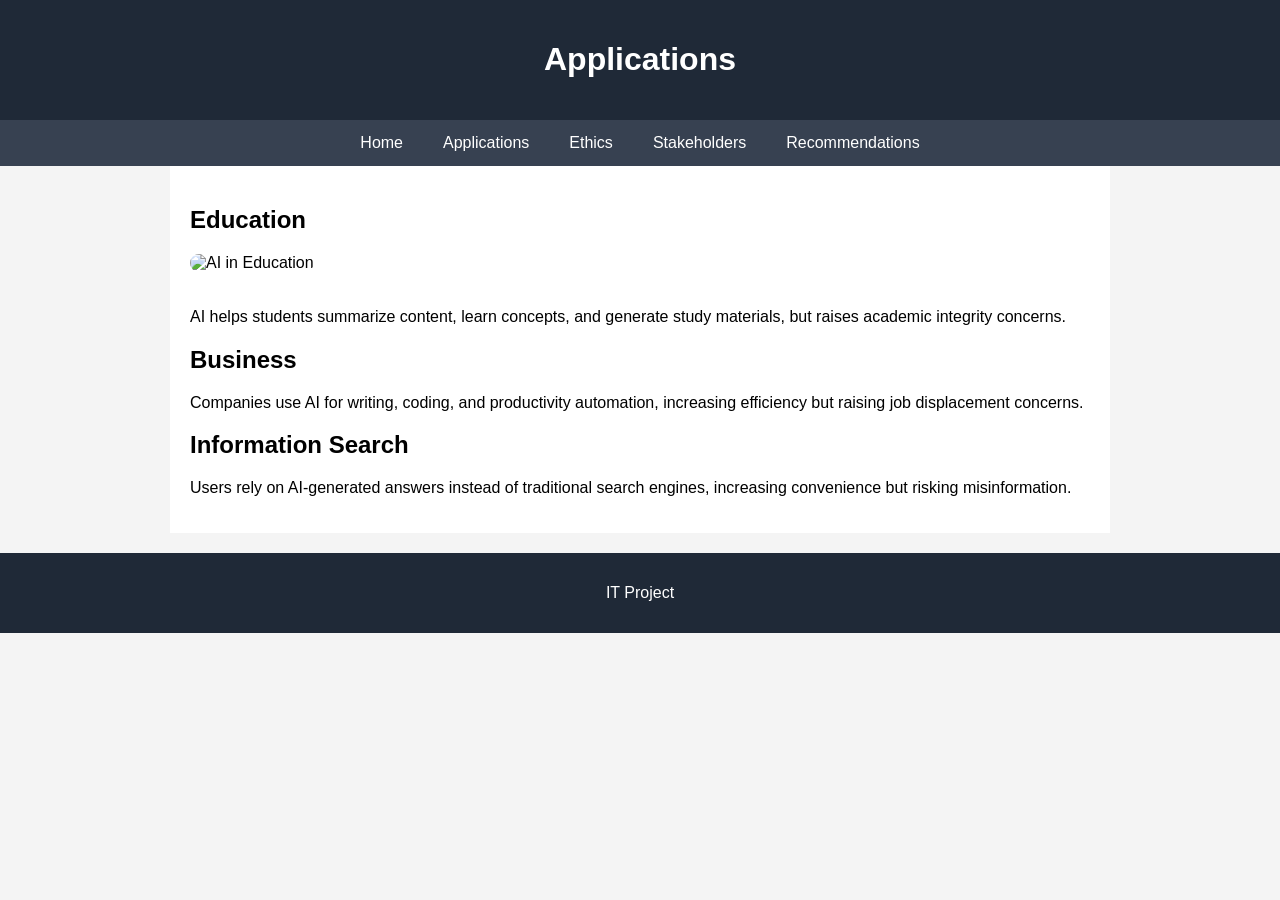
==== applications.html @ 0cc9bb1b "Update applications.html" ====
<!DOCTYPE html>
<html lang="en">
<head>
  <meta charset="UTF-8">
  <title>Applications</title>
  <link rel="stylesheet" href="style.css">
</head>
<body>

<header>
  <h1>Applications</h1>
</header>

<nav>
  <a href="index.html">Home</a>
  <a href="applications.html">Applications</a>
  <a href="ethics.html">Ethics</a>
  <a href="stakeholders.html">Stakeholders</a>
  <a href="recommendations.html">Recommendations</a>
</nav>

<div class="container">

<h2>Education</h2>
  <img src="Exploring-ChatGPT-with-Older-Students.jpg" alt="AI in Education"
style="width:100%; border-radius:10px; margin-bottom:20px;">
<p>AI helps students summarize content, learn concepts, and generate study materials, but raises academic integrity concerns.</p>

<h2>Business</h2>
<p>Companies use AI for writing, coding, and productivity automation, increasing efficiency but raising job displacement concerns.</p>

<h2>Information Search</h2>
<p>Users rely on AI-generated answers instead of traditional search engines, increasing convenience but risking misinformation.</p>

</div>

<footer><p>IT Project</p></footer>

</body>
</html>
---- style.css ----
body {
  font-family: Arial, sans-serif;
  margin: 0;
  background: #f4f4f4;
}

header {
  background: #1f2937;
  color: white;
  padding: 20px;
  text-align: center;
}

nav {
  background: #374151;
  display: flex;
  justify-content: center;
  flex-wrap: wrap;
}

nav a {
  color: white;
  padding: 14px 20px;
  text-decoration: none;
}

nav a:hover {
  background: #4b5563;
}

.container {
  max-width: 900px;
  margin: auto;
  background: white;
  padding: 20px;
}

footer {
  text-align: center;
  padding: 15px;
  background: #1f2937;
  color: white;
  margin-top: 20px;
}
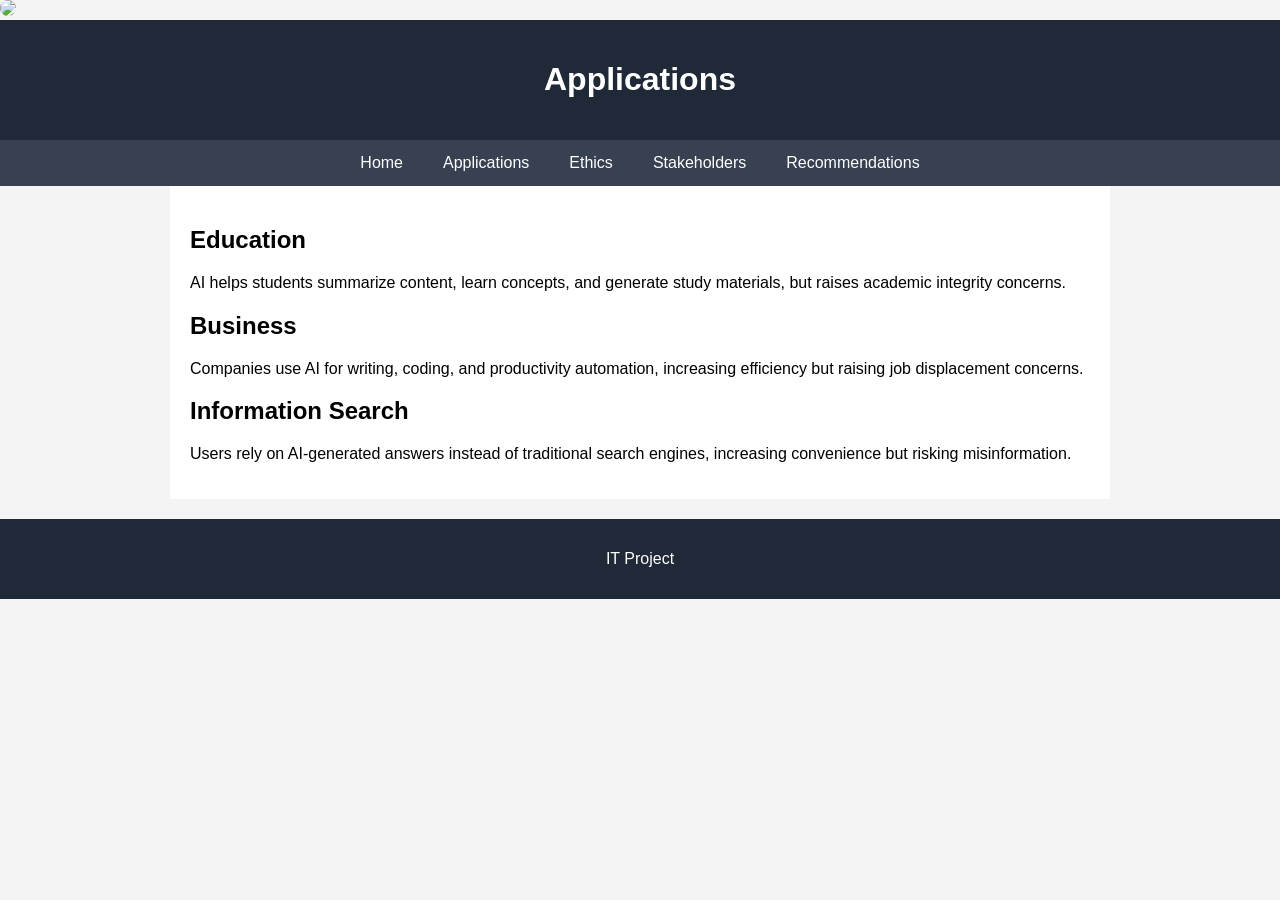
==== commit 19e14b4a: "Update applications.html" ====
--- a/applications.html
+++ b/applications.html
@@ -3,6 +3,8 @@
 <head>
   <meta charset="UTF-8">
   <title>Applications</title>
+  <img src="images/Exploring-ChatGPT-with-Older-Students.jpg"
+style="width:100%; border-radius:10px;">
   <link rel="stylesheet" href="style.css">
 </head>
 <body>
@@ -22,8 +24,6 @@
 <div class="container">
 
 <h2>Education</h2>
-  <img src="Exploring-ChatGPT-with-Older-Students.jpg" alt="AI in Education"
-style="width:100%; border-radius:10px; margin-bottom:20px;">
 <p>AI helps students summarize content, learn concepts, and generate study materials, but raises academic integrity concerns.</p>
 
 <h2>Business</h2>
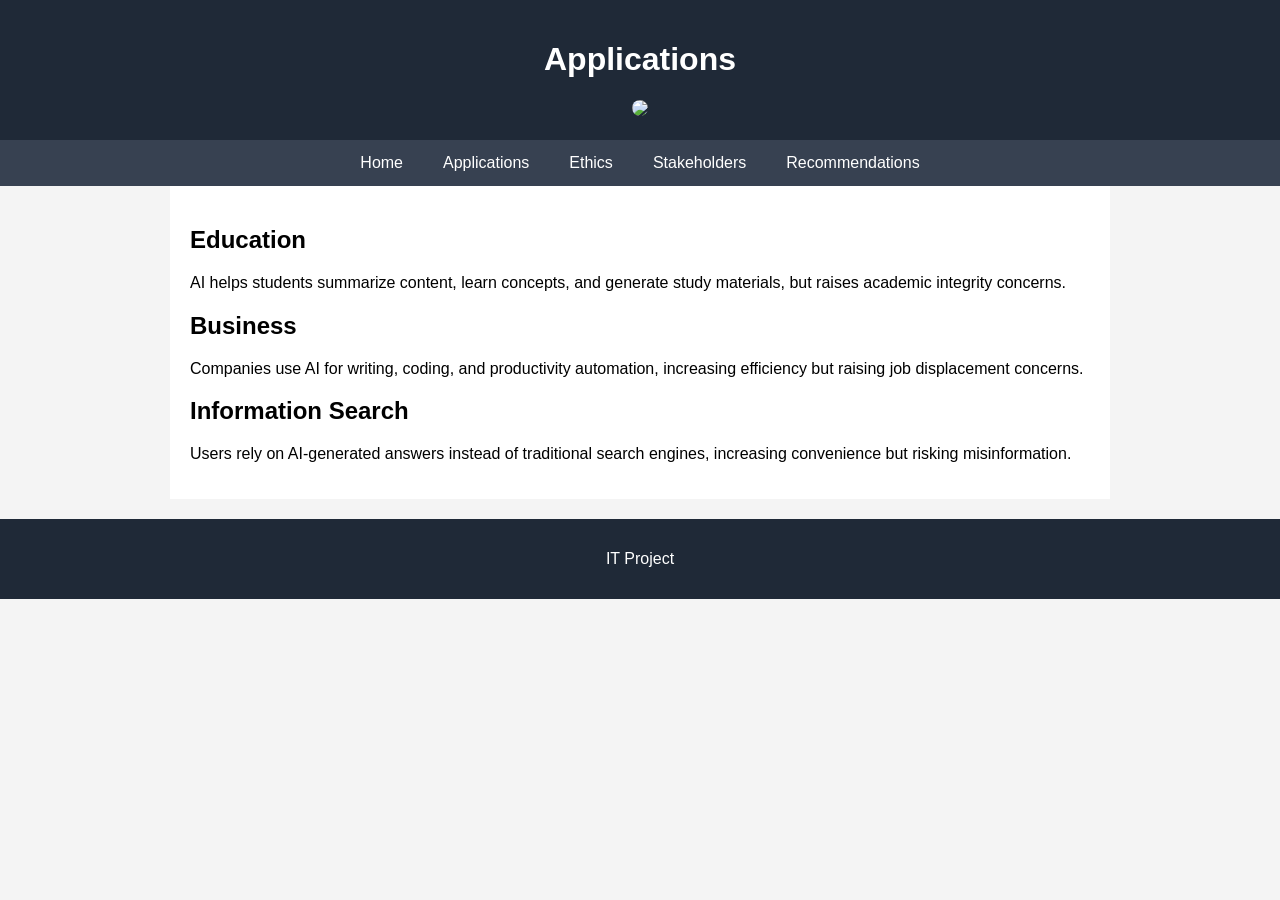
==== commit 07da6d72: "Update applications.html" ====
--- a/applications.html
+++ b/applications.html
@@ -3,14 +3,14 @@
 <head>
   <meta charset="UTF-8">
   <title>Applications</title>
-  <img src="images/Exploring-ChatGPT-with-Older-Students.jpg"
-style="width:100%; border-radius:10px;">
   <link rel="stylesheet" href="style.css">
 </head>
 <body>
 
 <header>
   <h1>Applications</h1>
+   <img src="images/Exploring-ChatGPT-with-Older-Students.jpg"
+style="width:100%; border-radius:10px;">
 </header>
 
 <nav>
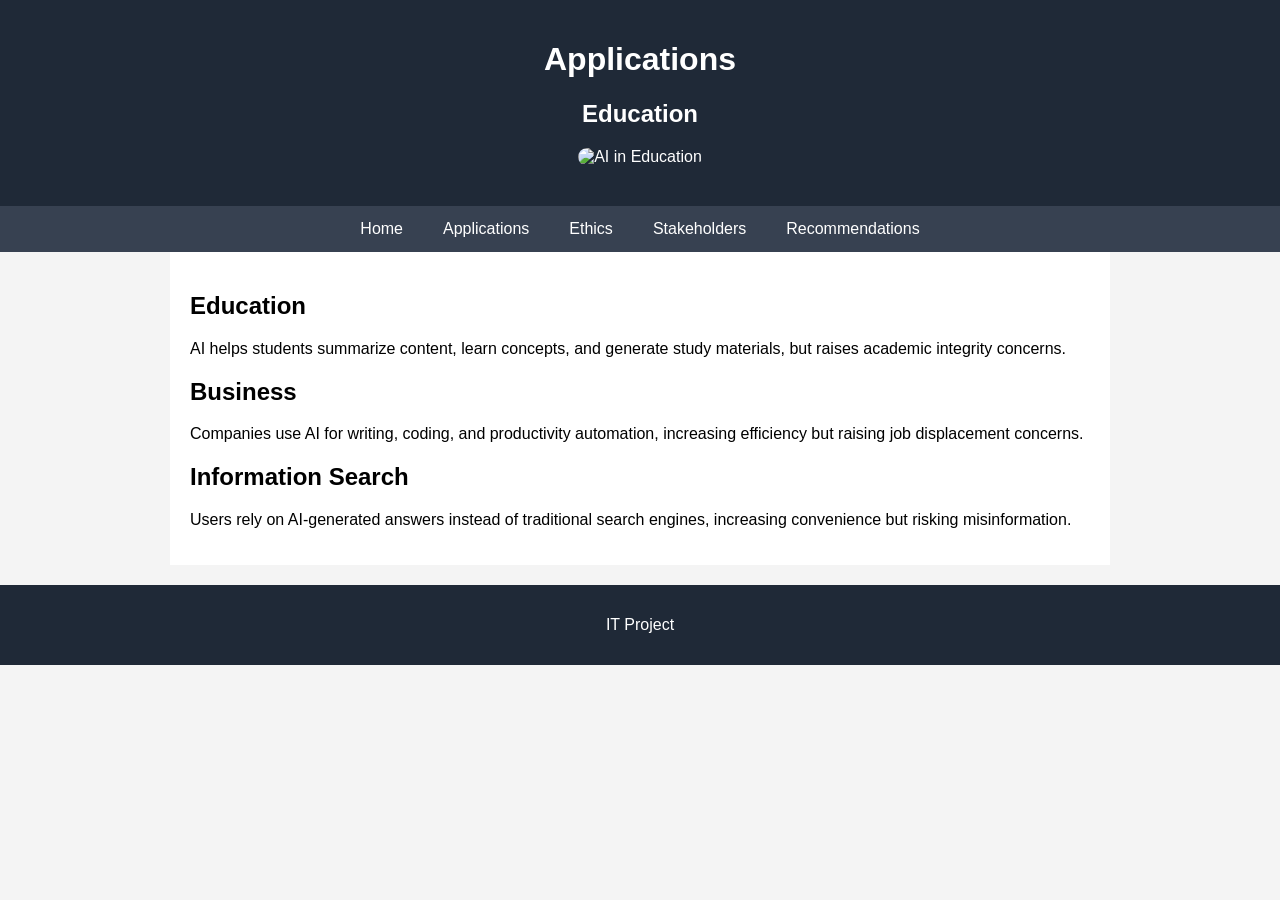
==== commit 2f25259d: "Update applications.html" ====
--- a/applications.html
+++ b/applications.html
@@ -9,8 +9,11 @@
 
 <header>
   <h1>Applications</h1>
-   <img src="images/Exploring-ChatGPT-with-Older-Students.jpg"
-style="width:100%; border-radius:10px;">
+   <h2>Education</h2>
+
+<img src="images/Exploring-ChatGPT-with-Older-Students.jpg"
+alt="AI in Education"
+style="width:100%; border-radius:10px; margin-bottom:20px;">
 </header>
 
 <nav>
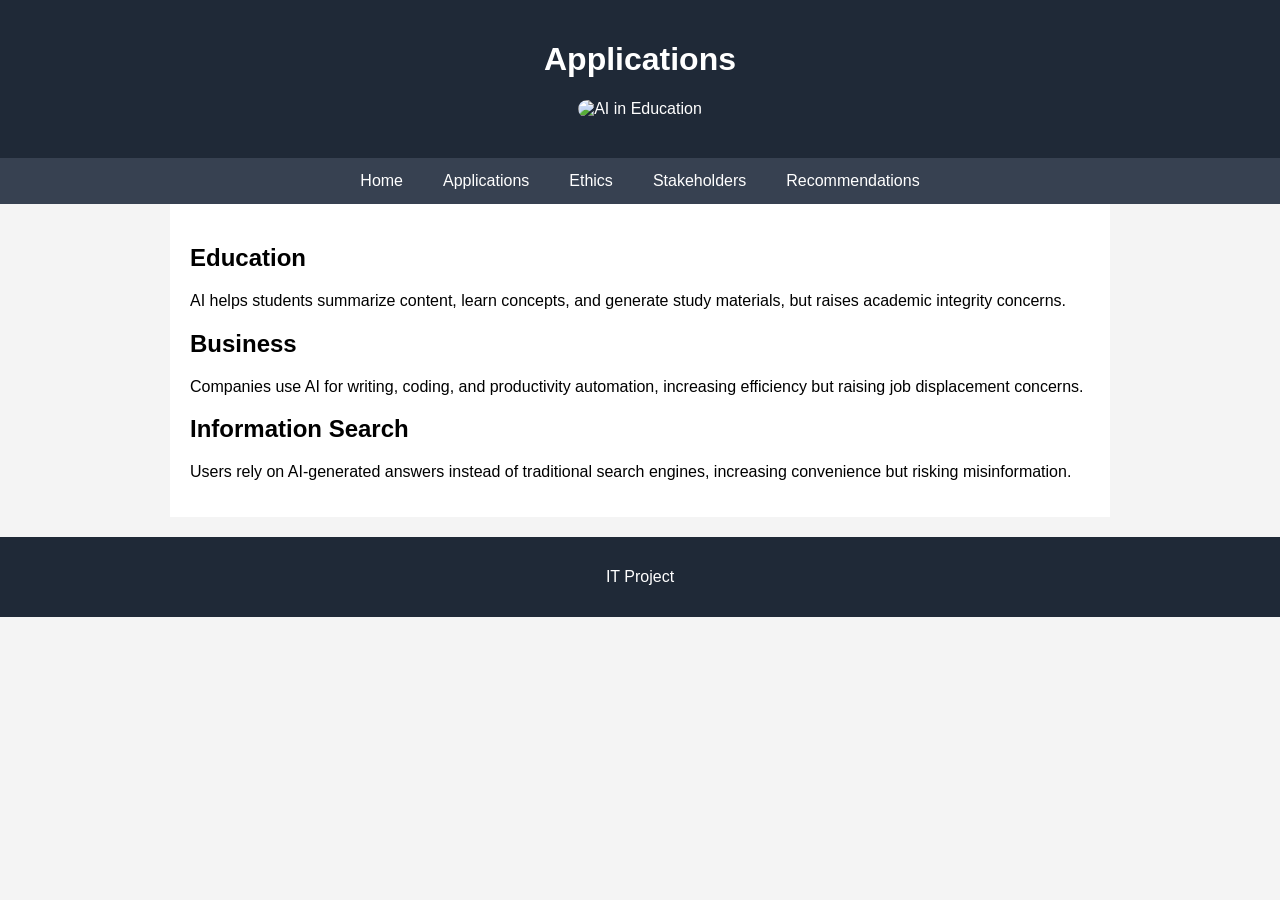
==== commit 80b82214: "Update applications.html" ====
--- a/applications.html
+++ b/applications.html
@@ -9,8 +9,6 @@
 
 <header>
   <h1>Applications</h1>
-   <h2>Education</h2>
-
 <img src="images/Exploring-ChatGPT-with-Older-Students.jpg"
 alt="AI in Education"
 style="width:100%; border-radius:10px; margin-bottom:20px;">
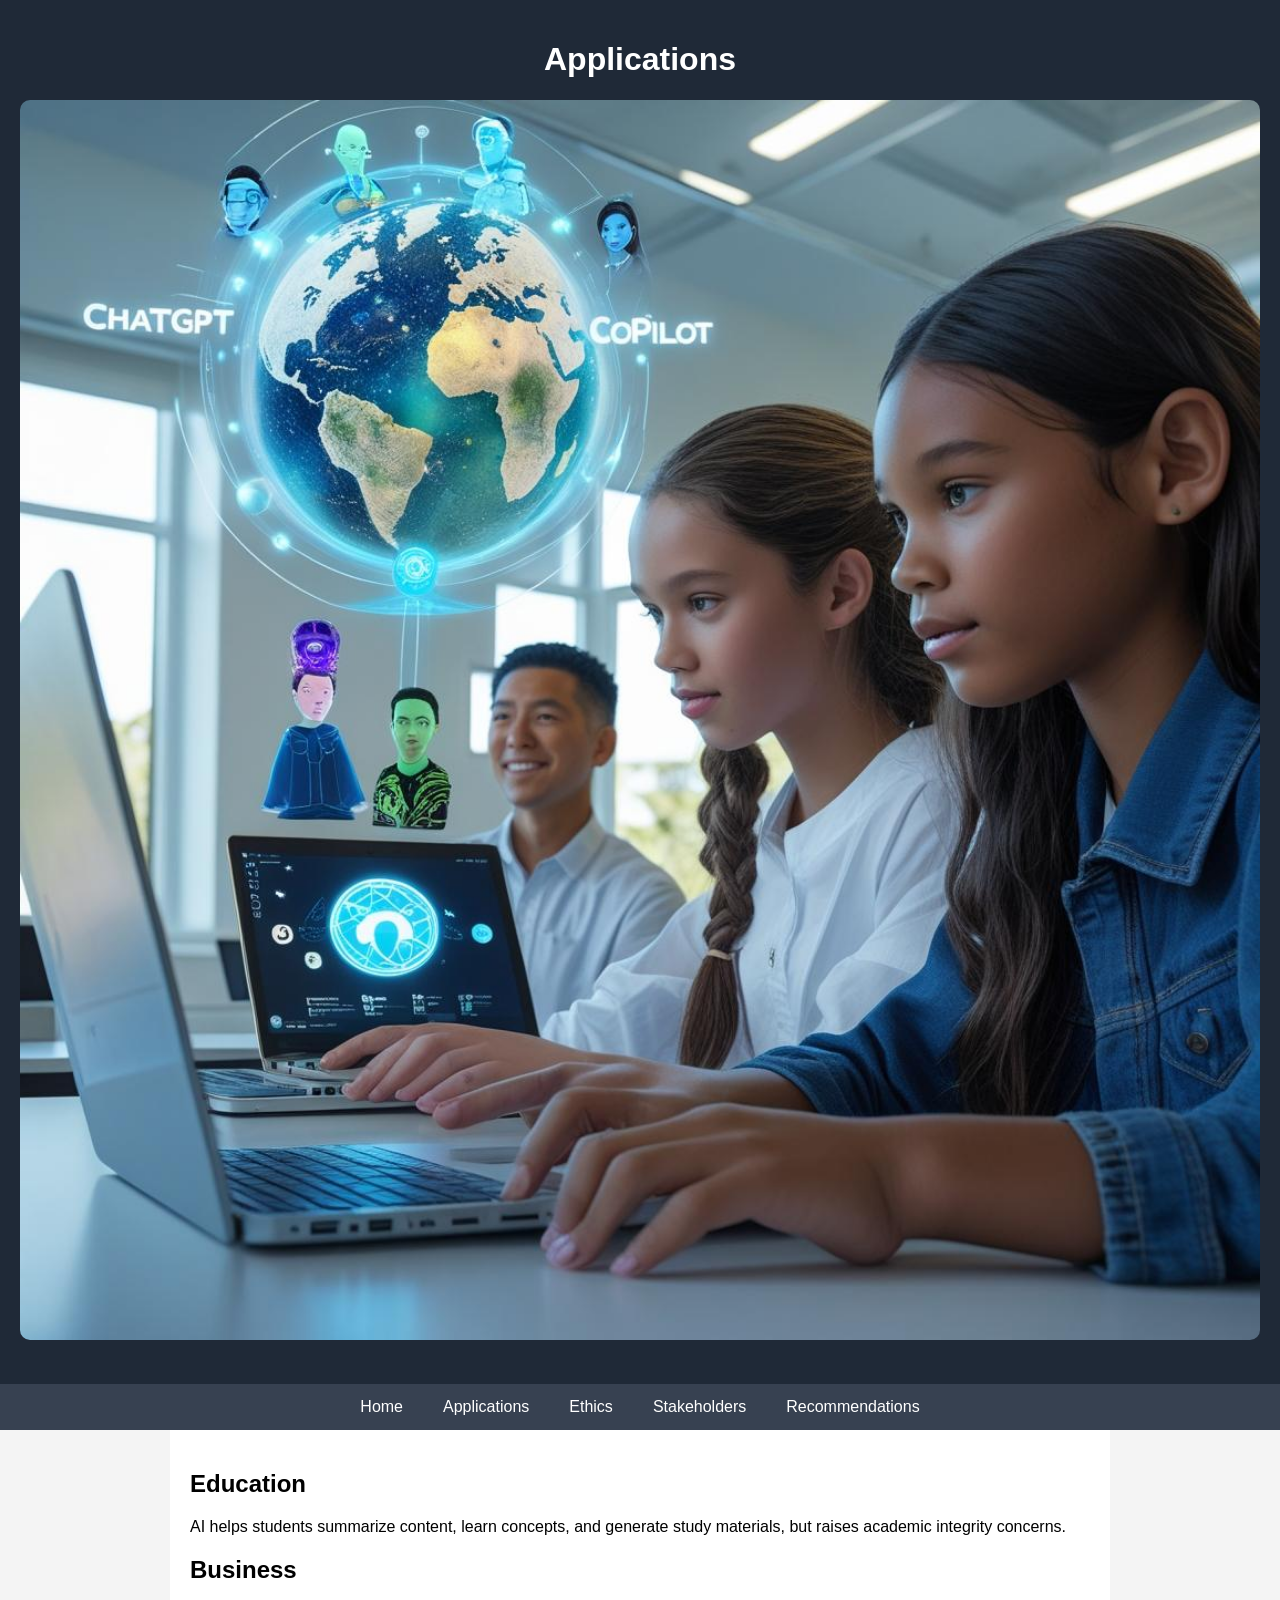
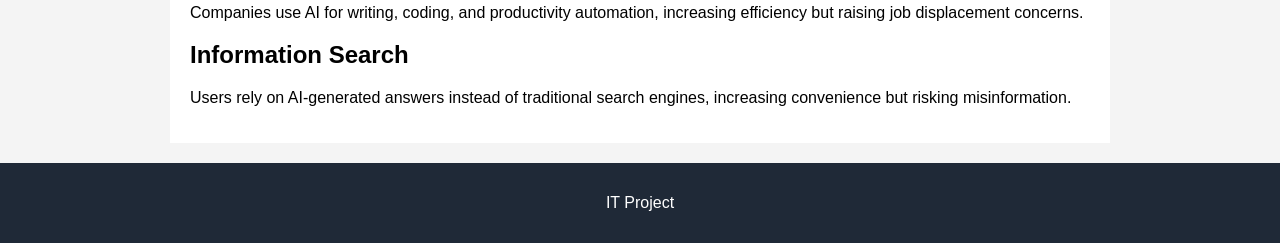
==== commit ba36d0de: "Update applications.html" ====
--- a/applications.html
+++ b/applications.html
@@ -9,7 +9,7 @@
 
 <header>
   <h1>Applications</h1>
-<img src="images/Exploring-ChatGPT-with-Older-Students.jpg"
+<img src="image/Exploring-ChatGPT-with-Older-Students.jpg"
 alt="AI in Education"
 style="width:100%; border-radius:10px; margin-bottom:20px;">
 </header>
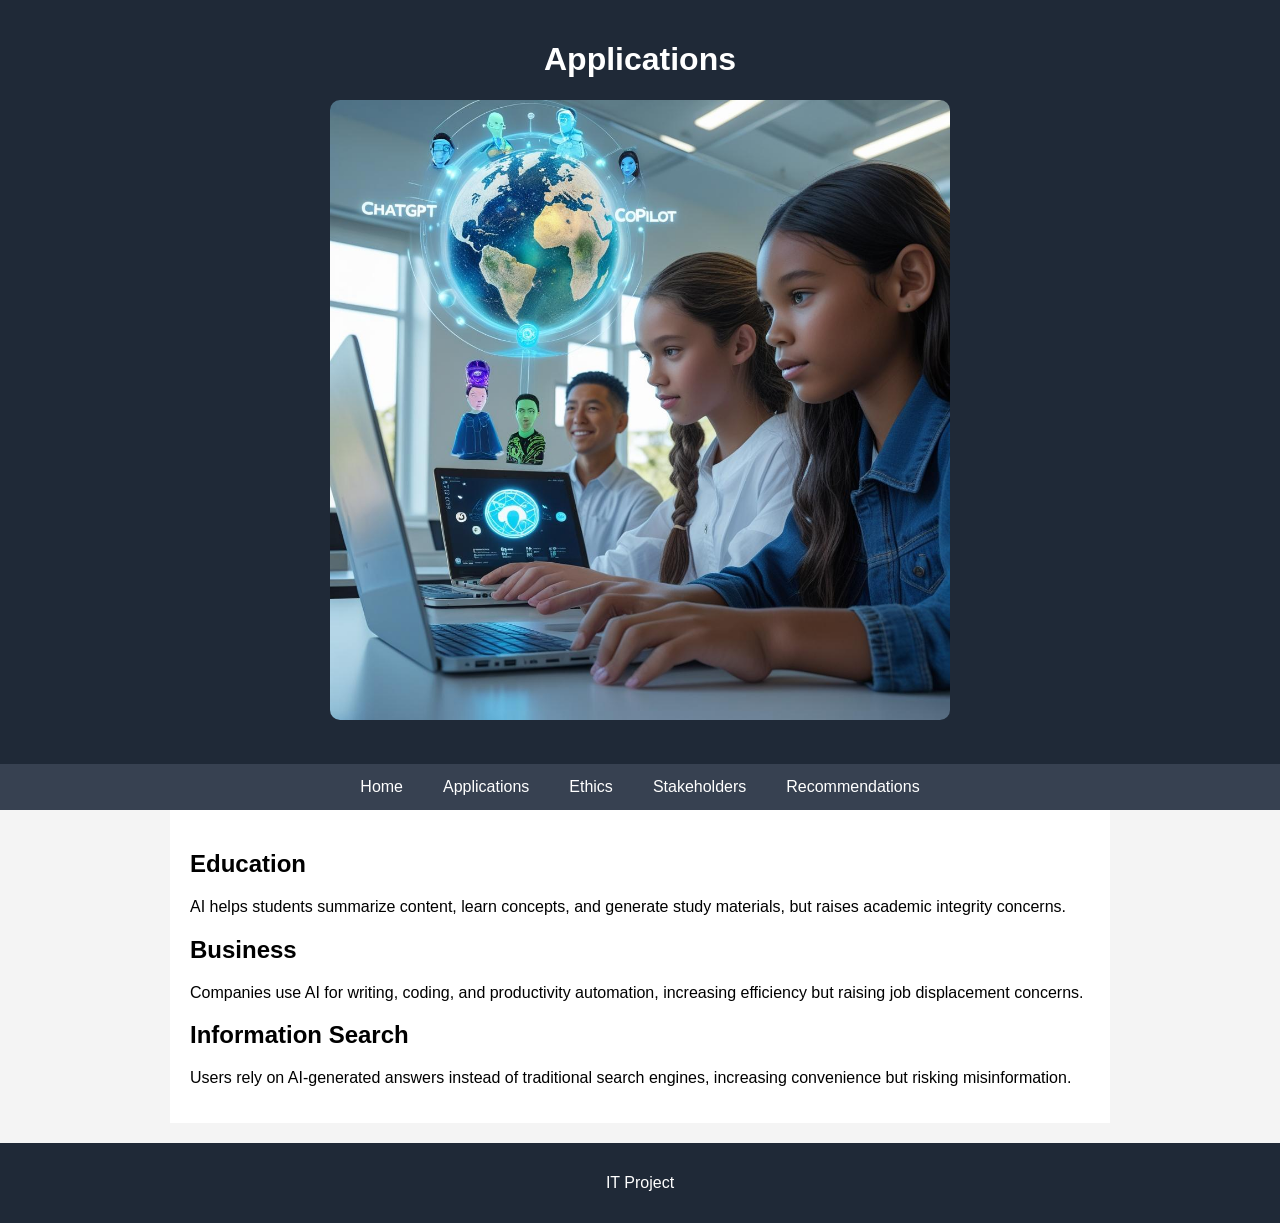
==== commit 10b3db22: "Update applications.html" ====
--- a/applications.html
+++ b/applications.html
@@ -11,7 +11,7 @@
   <h1>Applications</h1>
 <img src="image/Exploring-ChatGPT-with-Older-Students.jpg"
 alt="AI in Education"
-style="width:100%; border-radius:10px; margin-bottom:20px;">
+style="width:50%; border-radius:10px; margin-bottom:20px;">
 </header>
 
 <nav>
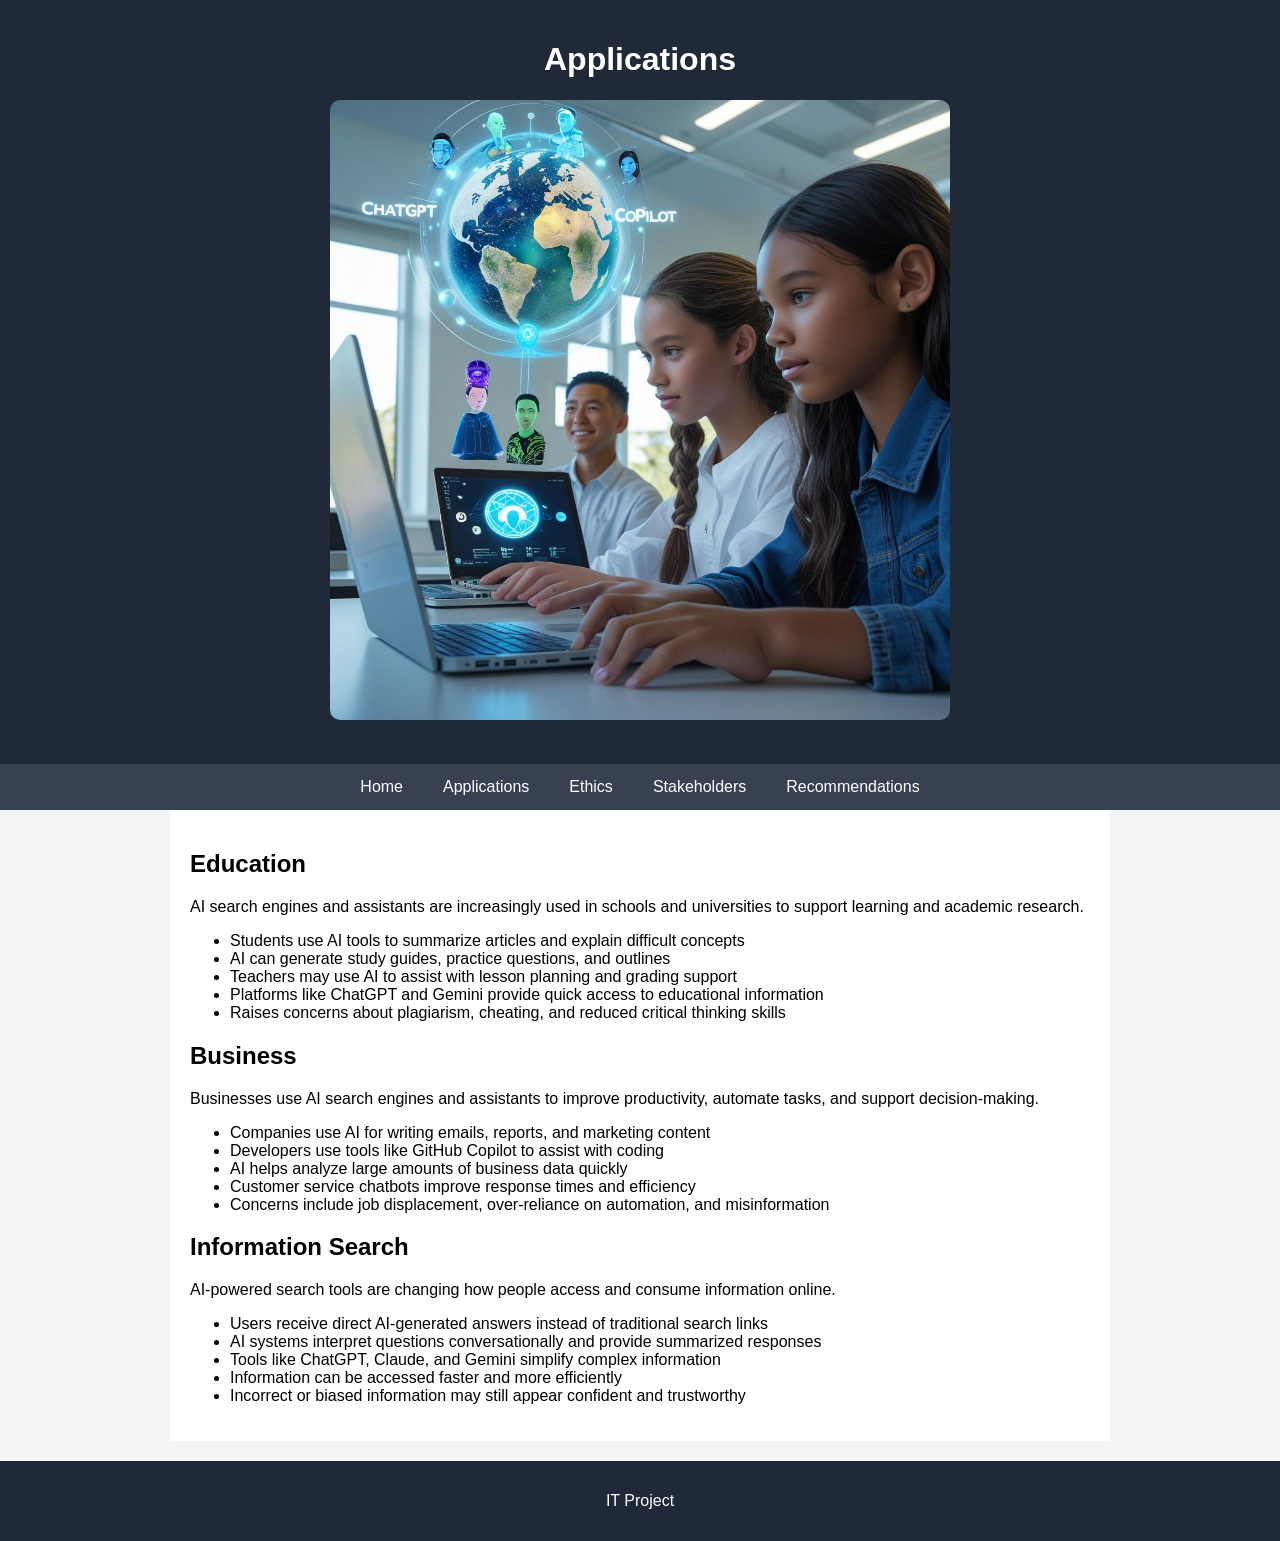
==== commit 2173bbc5: "Update applications.html" ====
--- a/applications.html
+++ b/applications.html
@@ -23,15 +23,38 @@
 </nav>
 
 <div class="container">
+  <h2>Education</h2>
+<p>AI search engines and assistants are increasingly used in schools and universities to support learning and academic research.</p>
 
-<h2>Education</h2>
-<p>AI helps students summarize content, learn concepts, and generate study materials, but raises academic integrity concerns.</p>
+<ul>
+  <li>Students use AI tools to summarize articles and explain difficult concepts</li>
+  <li>AI can generate study guides, practice questions, and outlines</li>
+  <li>Teachers may use AI to assist with lesson planning and grading support</li>
+  <li>Platforms like ChatGPT and Gemini provide quick access to educational information</li>
+  <li>Raises concerns about plagiarism, cheating, and reduced critical thinking skills</li>
+</ul>
 
 <h2>Business</h2>
-<p>Companies use AI for writing, coding, and productivity automation, increasing efficiency but raising job displacement concerns.</p>
+<p>Businesses use AI search engines and assistants to improve productivity, automate tasks, and support decision-making.</p>
 
-<h2>Information Search</h2>
-<p>Users rely on AI-generated answers instead of traditional search engines, increasing convenience but risking misinformation.</p>
+<ul>
+  <li>Companies use AI for writing emails, reports, and marketing content</li>
+  <li>Developers use tools like GitHub Copilot to assist with coding</li>
+  <li>AI helps analyze large amounts of business data quickly</li>
+  <li>Customer service chatbots improve response times and efficiency</li>
+  <li>Concerns include job displacement, over-reliance on automation, and misinformation</li>
+</ul>
+  <h2>Information Search</h2>
+  <p>AI-powered search tools are changing how people access and consume information online.</p>
+
+<ul>
+  <li>Users receive direct AI-generated answers instead of traditional search links</li>
+  <li>AI systems interpret questions conversationally and provide summarized responses</li>
+  <li>Tools like ChatGPT, Claude, and Gemini simplify complex information</li>
+  <li>Information can be accessed faster and more efficiently</li>
+  <li>Incorrect or biased information may still appear confident and trustworthy</li>
+</ul>
+
 
 </div>
 
